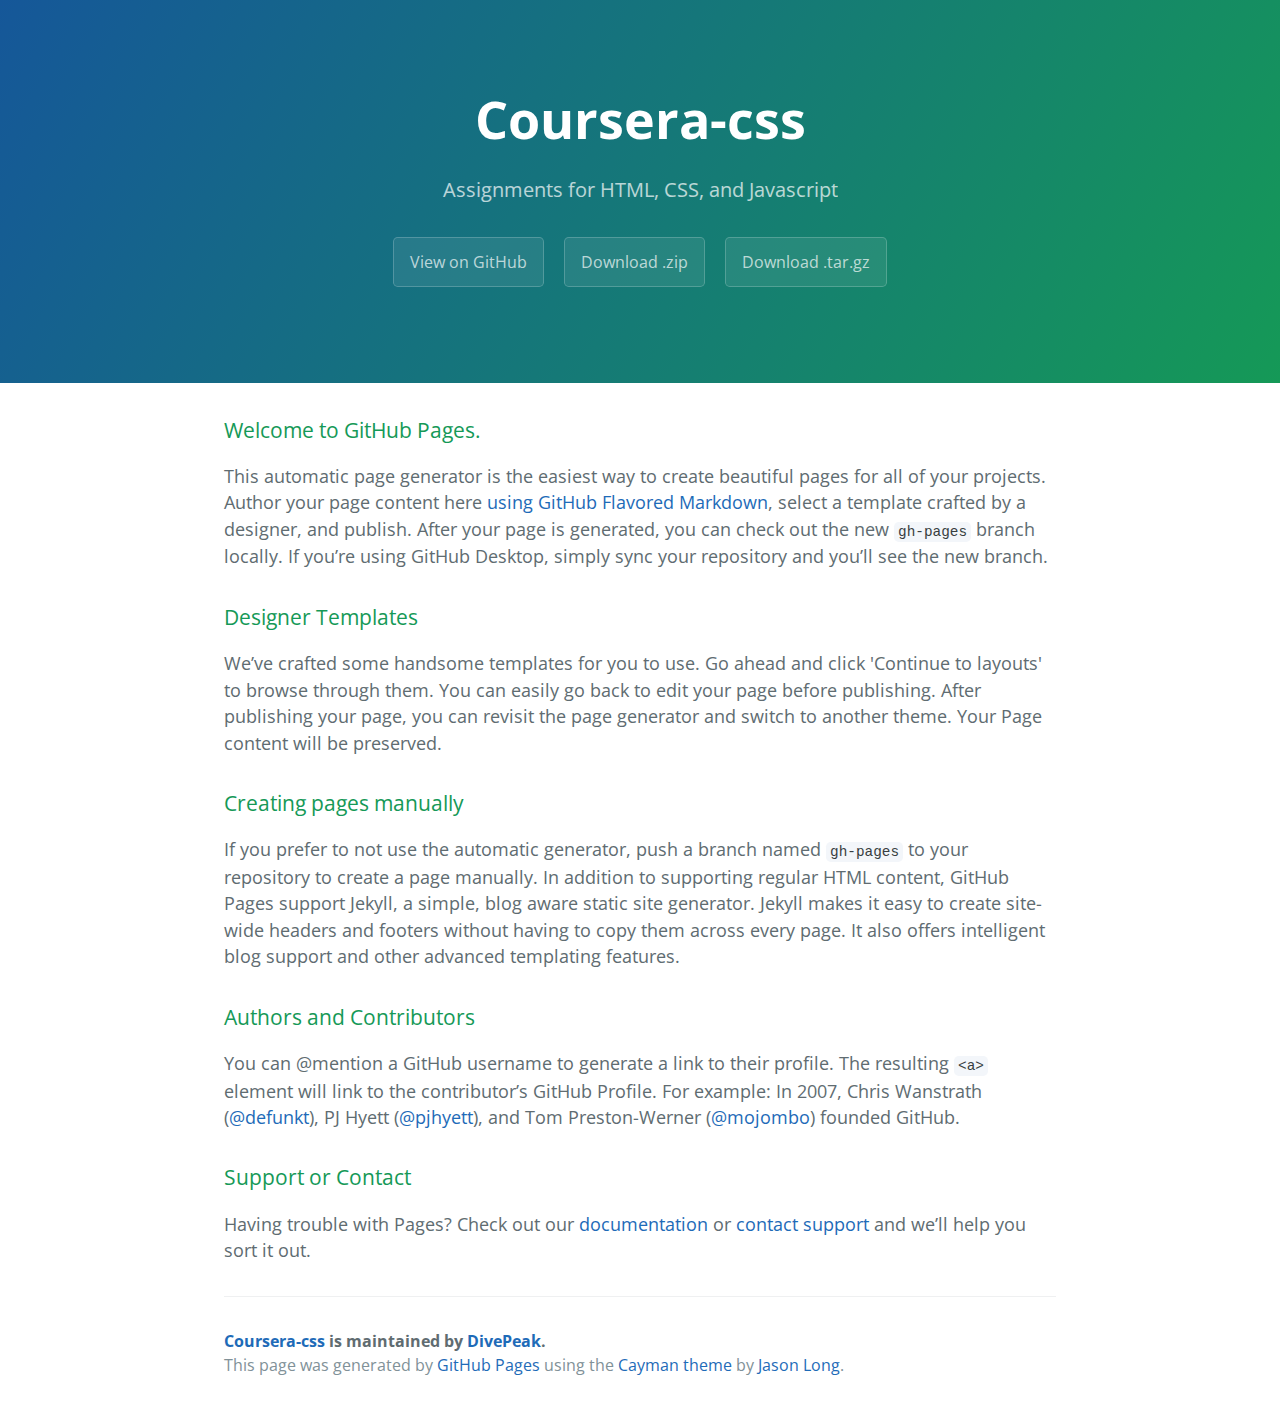
==== index.html @ 1ddcd11e "Create gh-pages branch via GitHub" ====
<!DOCTYPE html>
<html lang="en-us">
  <head>
    <meta charset="UTF-8">
    <title>Coursera-css by DivePeak</title>
    <meta name="viewport" content="width=device-width, initial-scale=1">
    <link rel="stylesheet" type="text/css" href="stylesheets/normalize.css" media="screen">
    <link href='https://fonts.googleapis.com/css?family=Open+Sans:400,700' rel='stylesheet' type='text/css'>
    <link rel="stylesheet" type="text/css" href="stylesheets/stylesheet.css" media="screen">
    <link rel="stylesheet" type="text/css" href="stylesheets/github-light.css" media="screen">
  </head>
  <body>
    <section class="page-header">
      <h1 class="project-name">Coursera-css</h1>
      <h2 class="project-tagline">Assignments for HTML, CSS, and Javascript</h2>
      <a href="https://github.com/DivePeak/coursera-css" class="btn">View on GitHub</a>
      <a href="https://github.com/DivePeak/coursera-css/zipball/master" class="btn">Download .zip</a>
      <a href="https://github.com/DivePeak/coursera-css/tarball/master" class="btn">Download .tar.gz</a>
    </section>

    <section class="main-content">
      <h3>
<a id="welcome-to-github-pages" class="anchor" href="#welcome-to-github-pages" aria-hidden="true"><span aria-hidden="true" class="octicon octicon-link"></span></a>Welcome to GitHub Pages.</h3>

<p>This automatic page generator is the easiest way to create beautiful pages for all of your projects. Author your page content here <a href="https://guides.github.com/features/mastering-markdown/">using GitHub Flavored Markdown</a>, select a template crafted by a designer, and publish. After your page is generated, you can check out the new <code>gh-pages</code> branch locally. If you’re using GitHub Desktop, simply sync your repository and you’ll see the new branch.</p>

<h3>
<a id="designer-templates" class="anchor" href="#designer-templates" aria-hidden="true"><span aria-hidden="true" class="octicon octicon-link"></span></a>Designer Templates</h3>

<p>We’ve crafted some handsome templates for you to use. Go ahead and click 'Continue to layouts' to browse through them. You can easily go back to edit your page before publishing. After publishing your page, you can revisit the page generator and switch to another theme. Your Page content will be preserved.</p>

<h3>
<a id="creating-pages-manually" class="anchor" href="#creating-pages-manually" aria-hidden="true"><span aria-hidden="true" class="octicon octicon-link"></span></a>Creating pages manually</h3>

<p>If you prefer to not use the automatic generator, push a branch named <code>gh-pages</code> to your repository to create a page manually. In addition to supporting regular HTML content, GitHub Pages support Jekyll, a simple, blog aware static site generator. Jekyll makes it easy to create site-wide headers and footers without having to copy them across every page. It also offers intelligent blog support and other advanced templating features.</p>

<h3>
<a id="authors-and-contributors" class="anchor" href="#authors-and-contributors" aria-hidden="true"><span aria-hidden="true" class="octicon octicon-link"></span></a>Authors and Contributors</h3>

<p>You can @mention a GitHub username to generate a link to their profile. The resulting <code>&lt;a&gt;</code> element will link to the contributor’s GitHub Profile. For example: In 2007, Chris Wanstrath (<a href="https://github.com/defunkt" class="user-mention">@defunkt</a>), PJ Hyett (<a href="https://github.com/pjhyett" class="user-mention">@pjhyett</a>), and Tom Preston-Werner (<a href="https://github.com/mojombo" class="user-mention">@mojombo</a>) founded GitHub.</p>

<h3>
<a id="support-or-contact" class="anchor" href="#support-or-contact" aria-hidden="true"><span aria-hidden="true" class="octicon octicon-link"></span></a>Support or Contact</h3>

<p>Having trouble with Pages? Check out our <a href="https://help.github.com/pages">documentation</a> or <a href="https://github.com/contact">contact support</a> and we’ll help you sort it out.</p>

      <footer class="site-footer">
        <span class="site-footer-owner"><a href="https://github.com/DivePeak/coursera-css">Coursera-css</a> is maintained by <a href="https://github.com/DivePeak">DivePeak</a>.</span>

        <span class="site-footer-credits">This page was generated by <a href="https://pages.github.com">GitHub Pages</a> using the <a href="https://github.com/jasonlong/cayman-theme">Cayman theme</a> by <a href="https://twitter.com/jasonlong">Jason Long</a>.</span>
      </footer>

    </section>

  
  </body>
</html>
---- stylesheets/stylesheet.css ----
* {
  box-sizing: border-box; }

body {
  padding: 0;
  margin: 0;
  font-family: "Open Sans", "Helvetica Neue", Helvetica, Arial, sans-serif;
  font-size: 16px;
  line-height: 1.5;
  color: #606c71; }

a {
  color: #1e6bb8;
  text-decoration: none; }
  a:hover {
    text-decoration: underline; }

.btn {
  display: inline-block;
  margin-bottom: 1rem;
  color: rgba(255, 255, 255, 0.7);
  background-color: rgba(255, 255, 255, 0.08);
  border-color: rgba(255, 255, 255, 0.2);
  border-style: solid;
  border-width: 1px;
  border-radius: 0.3rem;
  transition: color 0.2s, background-color 0.2s, border-color 0.2s; }
  .btn + .btn {
    margin-left: 1rem; }

.btn:hover {
  color: rgba(255, 255, 255, 0.8);
  text-decoration: none;
  background-color: rgba(255, 255, 255, 0.2);
  border-color: rgba(255, 255, 255, 0.3); }

@media screen and (min-width: 64em) {
  .btn {
    padding: 0.75rem 1rem; } }

@media screen and (min-width: 42em) and (max-width: 64em) {
  .btn {
    padding: 0.6rem 0.9rem;
    font-size: 0.9rem; } }

@media screen and (max-width: 42em) {
  .btn {
    display: block;
    width: 100%;
    padding: 0.75rem;
    font-size: 0.9rem; }
    .btn + .btn {
      margin-top: 1rem;
      margin-left: 0; } }

.page-header {
  color: #fff;
  text-align: center;
  background-color: #159957;
  background-image: linear-gradient(120deg, #155799, #159957); }

@media screen and (min-width: 64em) {
  .page-header {
    padding: 5rem 6rem; } }

@media screen and (min-width: 42em) and (max-width: 64em) {
  .page-header {
    padding: 3rem 4rem; } }

@media screen and (max-width: 42em) {
  .page-header {
    padding: 2rem 1rem; } }

.project-name {
  margin-top: 0;
  margin-bottom: 0.1rem; }

@media screen and (min-width: 64em) {
  .project-name {
    font-size: 3.25rem; } }

@media screen and (min-width: 42em) and (max-width: 64em) {
  .project-name {
    font-size: 2.25rem; } }

@media screen and (max-width: 42em) {
  .project-name {
    font-size: 1.75rem; } }

.project-tagline {
  margin-bottom: 2rem;
  font-weight: normal;
  opacity: 0.7; }

@media screen and (min-width: 64em) {
  .project-tagline {
    font-size: 1.25rem; } }

@media screen and (min-width: 42em) and (max-width: 64em) {
  .project-tagline {
    font-size: 1.15rem; } }

@media screen and (max-width: 42em) {
  .project-tagline {
    font-size: 1rem; } }

.main-content :first-child {
  margin-top: 0; }
.main-content img {
  max-width: 100%; }
.main-content h1, .main-content h2, .main-content h3, .main-content h4, .main-content h5, .main-content h6 {
  margin-top: 2rem;
  margin-bottom: 1rem;
  font-weight: normal;
  color: #159957; }
.main-content p {
  margin-bottom: 1em; }
.main-content code {
  padding: 2px 4px;
  font-family: Consolas, "Liberation Mono", Menlo, Courier, monospace;
  font-size: 0.9rem;
  color: #383e41;
  background-color: #f3f6fa;
  border-radius: 0.3rem; }
.main-content pre {
  padding: 0.8rem;
  margin-top: 0;
  margin-bottom: 1rem;
  font: 1rem Consolas, "Liberation Mono", Menlo, Courier, monospace;
  color: #567482;
  word-wrap: normal;
  background-color: #f3f6fa;
  border: solid 1px #dce6f0;
  border-radius: 0.3rem; }
  .main-content pre > code {
    padding: 0;
    margin: 0;
    font-size: 0.9rem;
    color: #567482;
    word-break: normal;
    white-space: pre;
    background: transparent;
    border: 0; }
.main-content .highlight {
  margin-bottom: 1rem; }
  .main-content .highlight pre {
    margin-bottom: 0;
    word-break: normal; }
.main-content .highlight pre, .main-content pre {
  padding: 0.8rem;
  overflow: auto;
  font-size: 0.9rem;
  line-height: 1.45;
  border-radius: 0.3rem; }
.main-content pre code, .main-content pre tt {
  display: inline;
  max-width: initial;
  padding: 0;
  margin: 0;
  overflow: initial;
  line-height: inherit;
  word-wrap: normal;
  background-color: transparent;
  border: 0; }
  .main-content pre code:before, .main-content pre code:after, .main-content pre tt:before, .main-content pre tt:after {
    content: normal; }
.main-content ul, .main-content ol {
  margin-top: 0; }
.main-content blockquote {
  padding: 0 1rem;
  margin-left: 0;
  color: #819198;
  border-left: 0.3rem solid #dce6f0; }
  .main-content blockquote > :first-child {
    margin-top: 0; }
  .main-content blockquote > :last-child {
    margin-bottom: 0; }
.main-content table {
  display: block;
  width: 100%;
  overflow: auto;
  word-break: normal;
  word-break: keep-all; }
  .main-content table th {
    font-weight: bold; }
  .main-content table th, .main-content table td {
    padding: 0.5rem 1rem;
    border: 1px solid #e9ebec; }
.main-content dl {
  padding: 0; }
  .main-content dl dt {
    padding: 0;
    margin-top: 1rem;
    font-size: 1rem;
    font-weight: bold; }
  .main-content dl dd {
    padding: 0;
    margin-bottom: 1rem; }
.main-content hr {
  height: 2px;
  padding: 0;
  margin: 1rem 0;
  background-color: #eff0f1;
  border: 0; }

@media screen and (min-width: 64em) {
  .main-content {
    max-width: 64rem;
    padding: 2rem 6rem;
    margin: 0 auto;
    font-size: 1.1rem; } }

@media screen and (min-width: 42em) and (max-width: 64em) {
  .main-content {
    padding: 2rem 4rem;
    font-size: 1.1rem; } }

@media screen and (max-width: 42em) {
  .main-content {
    padding: 2rem 1rem;
    font-size: 1rem; } }

.site-footer {
  padding-top: 2rem;
  margin-top: 2rem;
  border-top: solid 1px #eff0f1; }

.site-footer-owner {
  display: block;
  font-weight: bold; }

.site-footer-credits {
  color: #819198; }

@media screen and (min-width: 64em) {
  .site-footer {
    font-size: 1rem; } }

@media screen and (min-width: 42em) and (max-width: 64em) {
  .site-footer {
    font-size: 1rem; } }

@media screen and (max-width: 42em) {
  .site-footer {
    font-size: 0.9rem; } }
---- stylesheets/github-light.css ----
/*
The MIT License (MIT)

Copyright (c) 2016 GitHub, Inc.

Permission is hereby granted, free of charge, to any person obtaining a copy
of this software and associated documentation files (the "Software"), to deal
in the Software without restriction, including without limitation the rights
to use, copy, modify, merge, publish, distribute, sublicense, and/or sell
copies of the Software, and to permit persons to whom the Software is
furnished to do so, subject to the following conditions:

The above copyright notice and this permission notice shall be included in all
copies or substantial portions of the Software.

THE SOFTWARE IS PROVIDED "AS IS", WITHOUT WARRANTY OF ANY KIND, EXPRESS OR
IMPLIED, INCLUDING BUT NOT LIMITED TO THE WARRANTIES OF MERCHANTABILITY,
FITNESS FOR A PARTICULAR PURPOSE AND NONINFRINGEMENT. IN NO EVENT SHALL THE
AUTHORS OR COPYRIGHT HOLDERS BE LIABLE FOR ANY CLAIM, DAMAGES OR OTHER
LIABILITY, WHETHER IN AN ACTION OF CONTRACT, TORT OR OTHERWISE, ARISING FROM,
OUT OF OR IN CONNECTION WITH THE SOFTWARE OR THE USE OR OTHER DEALINGS IN THE
SOFTWARE.

*/

.pl-c /* comment */ {
  color: #969896;
}

.pl-c1 /* constant, variable.other.constant, support, meta.property-name, support.constant, support.variable, meta.module-reference, markup.raw, meta.diff.header */,
.pl-s .pl-v /* string variable */ {
  color: #0086b3;
}

.pl-e /* entity */,
.pl-en /* entity.name */ {
  color: #795da3;
}

.pl-smi /* variable.parameter.function, storage.modifier.package, storage.modifier.import, storage.type.java, variable.other */,
.pl-s .pl-s1 /* string source */ {
  color: #333;
}

.pl-ent /* entity.name.tag */ {
  color: #63a35c;
}

.pl-k /* keyword, storage, storage.type */ {
  color: #a71d5d;
}

.pl-s /* string */,
.pl-pds /* punctuation.definition.string, string.regexp.character-class */,
.pl-s .pl-pse .pl-s1 /* string punctuation.section.embedded source */,
.pl-sr /* string.regexp */,
.pl-sr .pl-cce /* string.regexp constant.character.escape */,
.pl-sr .pl-sre /* string.regexp source.ruby.embedded */,
.pl-sr .pl-sra /* string.regexp string.regexp.arbitrary-repitition */ {
  color: #183691;
}

.pl-v /* variable */ {
  color: #ed6a43;
}

.pl-id /* invalid.deprecated */ {
  color: #b52a1d;
}

.pl-ii /* invalid.illegal */ {
  color: #f8f8f8;
  background-color: #b52a1d;
}

.pl-sr .pl-cce /* string.regexp constant.character.escape */ {
  font-weight: bold;
  color: #63a35c;
}

.pl-ml /* markup.list */ {
  color: #693a17;
}

.pl-mh /* markup.heading */,
.pl-mh .pl-en /* markup.heading entity.name */,
.pl-ms /* meta.separator */ {
  font-weight: bold;
  color: #1d3e81;
}

.pl-mq /* markup.quote */ {
  color: #008080;
}

.pl-mi /* markup.italic */ {
  font-style: italic;
  color: #333;
}

.pl-mb /* markup.bold */ {
  font-weight: bold;
  color: #333;
}

.pl-md /* markup.deleted, meta.diff.header.from-file */ {
  color: #bd2c00;
  background-color: #ffecec;
}

.pl-mi1 /* markup.inserted, meta.diff.header.to-file */ {
  color: #55a532;
  background-color: #eaffea;
}

.pl-mdr /* meta.diff.range */ {
  font-weight: bold;
  color: #795da3;
}

.pl-mo /* meta.output */ {
  color: #1d3e81;
}
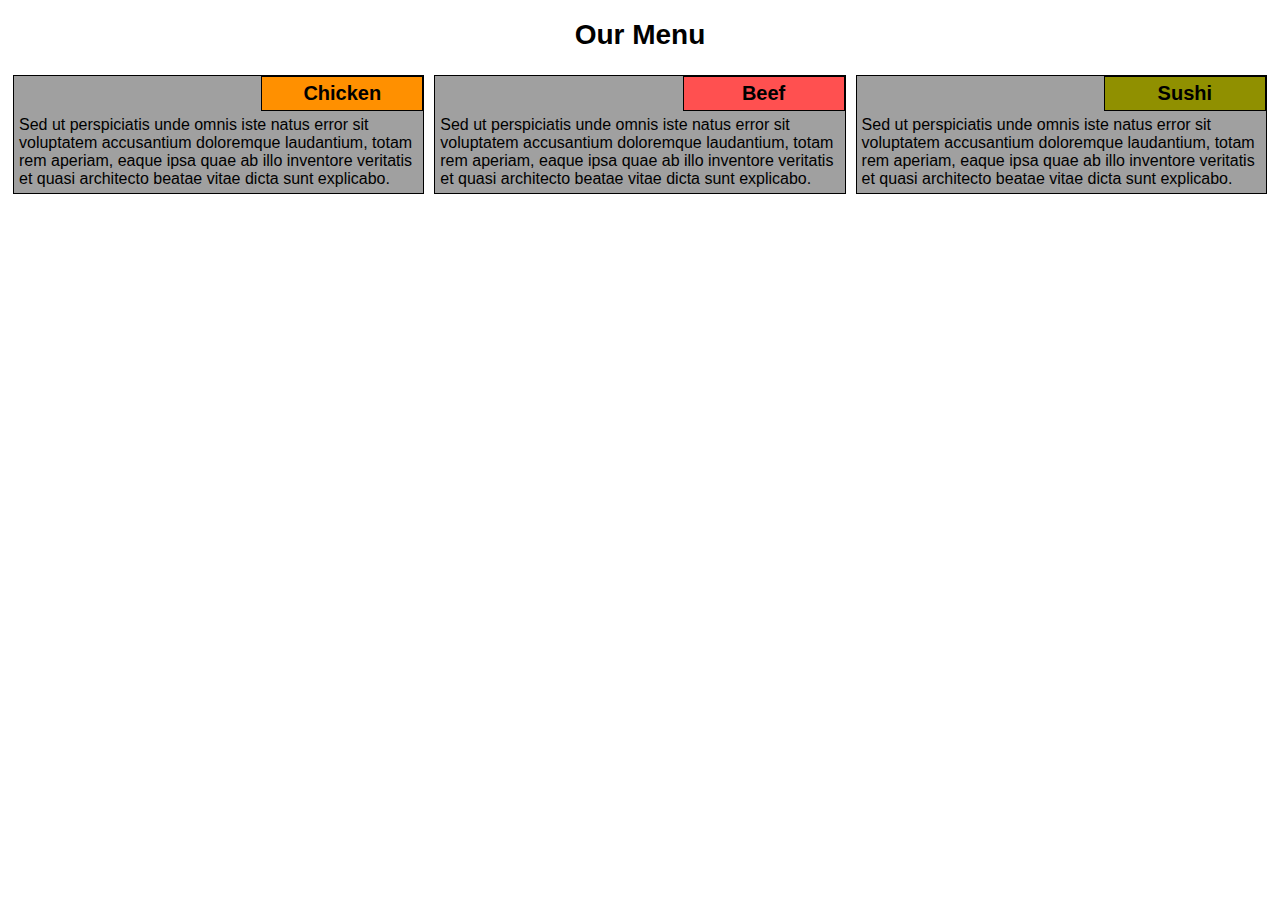
==== commit d89b4e8f: "After snafu #1" ====
--- a/index.html
+++ b/index.html
@@ -1,57 +1,27 @@
 <!DOCTYPE html>
-<html lang="en-us">
-  <head>
-    <meta charset="UTF-8">
-    <title>Coursera-css by DivePeak</title>
-    <meta name="viewport" content="width=device-width, initial-scale=1">
-    <link rel="stylesheet" type="text/css" href="stylesheets/normalize.css" media="screen">
-    <link href='https://fonts.googleapis.com/css?family=Open+Sans:400,700' rel='stylesheet' type='text/css'>
-    <link rel="stylesheet" type="text/css" href="stylesheets/stylesheet.css" media="screen">
-    <link rel="stylesheet" type="text/css" href="stylesheets/github-light.css" media="screen">
-  </head>
-  <body>
-    <section class="page-header">
-      <h1 class="project-name">Coursera-css</h1>
-      <h2 class="project-tagline">Assignments for HTML, CSS, and Javascript</h2>
-      <a href="https://github.com/DivePeak/coursera-css" class="btn">View on GitHub</a>
-      <a href="https://github.com/DivePeak/coursera-css/zipball/master" class="btn">Download .zip</a>
-      <a href="https://github.com/DivePeak/coursera-css/tarball/master" class="btn">Download .tar.gz</a>
-    </section>
+<html>
+<head>
+<link rel="stylesheet" type="text/css" href="css/module2.css">
+<meta charset="utf-8">
+<meta name="viewport" content="width=device-width, initial-scale=1">
+<title>Responsive Layout</title>
+</head>
 
-    <section class="main-content">
-      <h3>
-<a id="welcome-to-github-pages" class="anchor" href="#welcome-to-github-pages" aria-hidden="true"><span aria-hidden="true" class="octicon octicon-link"></span></a>Welcome to GitHub Pages.</h3>
+<body>
+<div id="container">
+<h1>Our Menu</h1>
+<div class="row">
+  <div class="col-lg-33 col-md-a col-sm"><div class="itembox">
+  <div id="menu-title-chicken">Chicken</div>
+  Sed ut perspiciatis unde omnis iste natus error sit voluptatem accusantium doloremque laudantium, totam rem aperiam, eaque ipsa quae ab illo inventore veritatis et quasi architecto beatae vitae dicta sunt explicabo.</div></div>
 
-<p>This automatic page generator is the easiest way to create beautiful pages for all of your projects. Author your page content here <a href="https://guides.github.com/features/mastering-markdown/">using GitHub Flavored Markdown</a>, select a template crafted by a designer, and publish. After your page is generated, you can check out the new <code>gh-pages</code> branch locally. If you’re using GitHub Desktop, simply sync your repository and you’ll see the new branch.</p>
-
-<h3>
-<a id="designer-templates" class="anchor" href="#designer-templates" aria-hidden="true"><span aria-hidden="true" class="octicon octicon-link"></span></a>Designer Templates</h3>
-
-<p>We’ve crafted some handsome templates for you to use. Go ahead and click 'Continue to layouts' to browse through them. You can easily go back to edit your page before publishing. After publishing your page, you can revisit the page generator and switch to another theme. Your Page content will be preserved.</p>
-
-<h3>
-<a id="creating-pages-manually" class="anchor" href="#creating-pages-manually" aria-hidden="true"><span aria-hidden="true" class="octicon octicon-link"></span></a>Creating pages manually</h3>
-
-<p>If you prefer to not use the automatic generator, push a branch named <code>gh-pages</code> to your repository to create a page manually. In addition to supporting regular HTML content, GitHub Pages support Jekyll, a simple, blog aware static site generator. Jekyll makes it easy to create site-wide headers and footers without having to copy them across every page. It also offers intelligent blog support and other advanced templating features.</p>
-
-<h3>
-<a id="authors-and-contributors" class="anchor" href="#authors-and-contributors" aria-hidden="true"><span aria-hidden="true" class="octicon octicon-link"></span></a>Authors and Contributors</h3>
-
-<p>You can @mention a GitHub username to generate a link to their profile. The resulting <code>&lt;a&gt;</code> element will link to the contributor’s GitHub Profile. For example: In 2007, Chris Wanstrath (<a href="https://github.com/defunkt" class="user-mention">@defunkt</a>), PJ Hyett (<a href="https://github.com/pjhyett" class="user-mention">@pjhyett</a>), and Tom Preston-Werner (<a href="https://github.com/mojombo" class="user-mention">@mojombo</a>) founded GitHub.</p>
-
-<h3>
-<a id="support-or-contact" class="anchor" href="#support-or-contact" aria-hidden="true"><span aria-hidden="true" class="octicon octicon-link"></span></a>Support or Contact</h3>
-
-<p>Having trouble with Pages? Check out our <a href="https://help.github.com/pages">documentation</a> or <a href="https://github.com/contact">contact support</a> and we’ll help you sort it out.</p>
-
-      <footer class="site-footer">
-        <span class="site-footer-owner"><a href="https://github.com/DivePeak/coursera-css">Coursera-css</a> is maintained by <a href="https://github.com/DivePeak">DivePeak</a>.</span>
-
-        <span class="site-footer-credits">This page was generated by <a href="https://pages.github.com">GitHub Pages</a> using the <a href="https://github.com/jasonlong/cayman-theme">Cayman theme</a> by <a href="https://twitter.com/jasonlong">Jason Long</a>.</span>
-      </footer>
-
-    </section>
-
+  <div class="col-lg-33 col-md-a col-sm"><div class="itembox">
+  <div id="menu-title-beef">Beef</div>
+  Sed ut perspiciatis unde omnis iste natus error sit voluptatem accusantium doloremque laudantium, totam rem aperiam, eaque ipsa quae ab illo inventore veritatis et quasi architecto beatae vitae dicta sunt explicabo.</div></div>
   
-  </body>
-</html>
+  <div class="col-lg-33 col-md-b col-sm"><div class="itembox">
+  <div id="menu-title-sushi">Sushi</div>
+  Sed ut perspiciatis unde omnis iste natus error sit voluptatem accusantium doloremque laudantium, totam rem aperiam, eaque ipsa quae ab illo inventore veritatis et quasi architecto beatae vitae dicta sunt explicabo.</div></div>
+</div>
+</div>
+</body>--- a/css/module2.css
+++ b/css/module2.css
@@ -0,0 +1,100 @@
+<style>
+* {
+  box-sizing: border-box;
+}
+
+div#container {
+  position: relative;
+}
+
+h1 {
+	font-size: 175%;
+	font-family: arial, helvetica, sans-serif;
+	text-align: center;
+}
+
+.row {
+  width: 100%;
+}
+
+@media (max-width: 767px) {
+	.col-sm {
+		float:left;
+		width: 100%;
+		position: relative;
+	}
+}
+
+@media (min-width: 768px) and (max-width: 991px) {
+  	.col-md-a, .col-md-b {
+    	float: left;
+    	position: relative;
+  	}
+  	.col-md-a {
+  		width: 50%;
+  	}
+  	.col-md-b {
+  		width: 100%
+  	}
+}
+
+@media (min-width: 992px) {
+  	.col-lg-33 {
+    	float: left;
+  		width: 33.33%;
+  		position: relative;
+  	}
+}
+ 
+.itembox {
+	border: 1px solid black;
+	background-color: #A0A0A0;
+	margin: 5px;
+	font-family: arial, helvetica, sans-serif;
+	position: relative;
+	padding-top: 40px;
+	padding-left: 5px;
+	padding-right: 5px;
+	padding-bottom: 5px;
+}
+
+div#menu-title-chicken {
+	position: absolute;
+	background-color: #FF9000;
+	width: 150px;
+	right: 0px;
+	top: 0px;
+	border: 1px solid black;
+	text-align: center;
+	font-weight: bold;
+	font-size: 125%;
+	padding: 5px;
+}
+
+div#menu-title-beef {
+	position: absolute;
+	background-color: #FF5050;
+	width: 150px;
+	right: 0px;
+	top: 0px;
+	border: 1px solid black;
+	text-align: center;
+	font-weight: bold;
+	font-size: 125%;
+	padding: 5px;
+}
+
+div#menu-title-sushi {
+	position: absolute;
+	background-color: #909000;
+	width: 150px;
+	right: 0px;
+	top: 0px;
+	border: 1px solid black;
+	text-align: center;
+	font-weight: bold;
+	font-size: 125%;
+	padding: 5px;
+}
+
+</style>